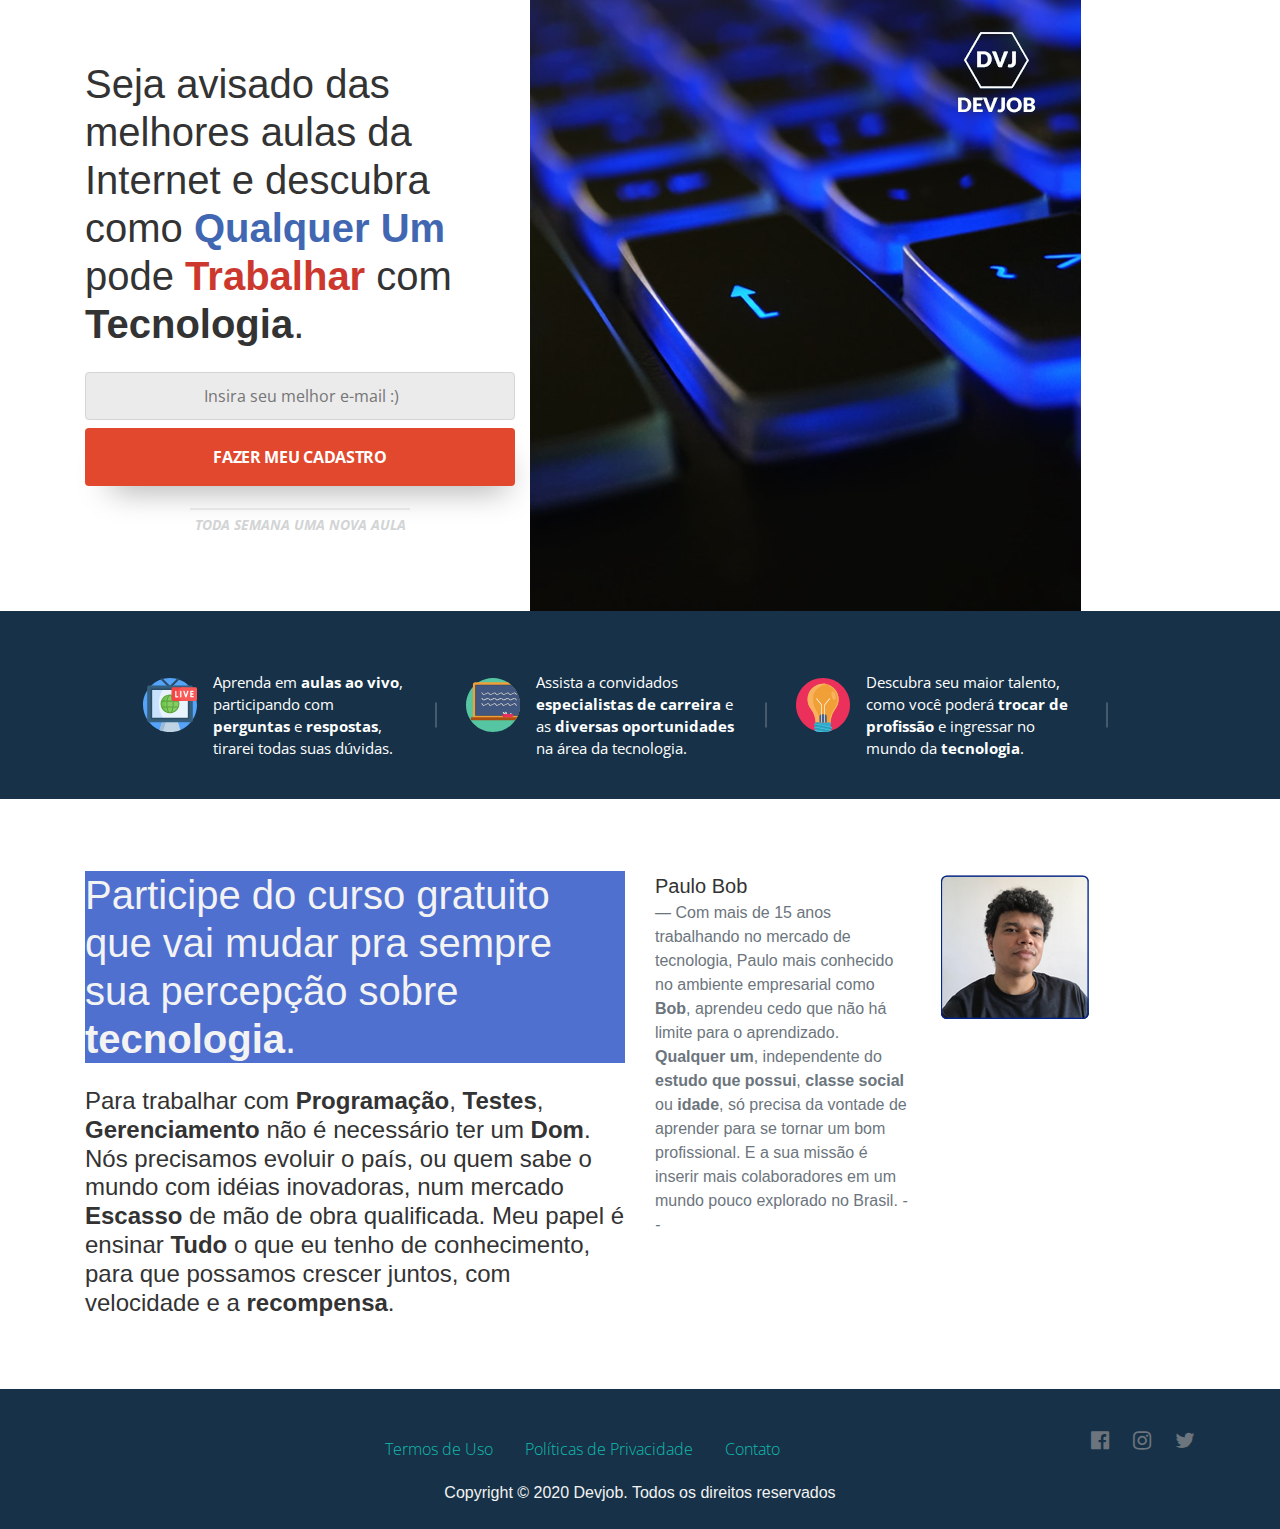
==== index.html @ fc8b6780 "Alterações Branch master" ====
<!DOCTYPE html>
<html>

<head>
  <meta charset="utf-8">
  <meta name="viewport" content="width=device-width, initial-scale=1">
  <link rel="stylesheet" href="https://cdnjs.cloudflare.com/ajax/libs/font-awesome/4.7.0/css/font-awesome.min.css" type="text/css">
  <!-- <link rel="stylesheet" href="estilos.css" type="text/css"> -->
  <link rel="stylesheet" href="theme.css" type="text/css">
  <link rel="stylesheet" href="https://fonts.googleapis.com/css?family=Open+Sans:400,600,600i,700,800">
</head>

<body>
  <style type="text/css">
    ._320 .mobile{ display: block!important;}
    ._320 .desktop{ display: none!important;}
    
    ._640 .mobile,._1000 .mobile{ display: none!important;}
    ._640 .desktop,._1000 .desktop{ display: block!important;}
    </style> 
  <div class="main" >
    <div class="container ">
      <div class="row">
        <section class="order-2 order-lg-1 p-0 video-subir"> 
         <img src="imagens/teclado.png" >
        </section>
        <section class="form">
          <div class=" col-lg-12 d-flex flex-column align-items-start justify-content-center order-1 order-lg-2">
            <!-- Begin Mailchimp Signup Form -->
            <div id="mc_embed_signup">
              <form action="https://devjobprogramacao.us3.list-manage.com/subscribe/post?u=0db02dc5b31d8d5521449d408&amp;id=d0504536d6" method="post" id="mc-embedded-subscribe-form" name="mc-embedded-subscribe-form" class="validate" target="_blank">
                <div id="mc_embed_signup_scroll">
                  <h1>Seja avisado das melhores aulas da Internet e descubra como <b>Qualquer Um</b> pode <b>Trabalhar</b> com <b>Tecnologia</b>.</h1>
                 <br>
                  <div style="width: 100%; left: -5000px;" aria-hidden="true"><input type="text" name="b_0db02dc5b31d8d5521449d408_d0504536d6" class="form-input " tabindex="-1" value="" placeholder="Insira seu melhor e-mail :)"  required></div>
                  <div id="mce-responses" class="clear">
                    <div class="response" id="mce-error-response" style="display:none"></div>
                    <div class="response" id="mce-success-response" style="display: none;"></div>
                  </div> <!-- real people should not fill this in and expect good things - do not remove this or risk form bot signups-->
                  <div class="clear ">
                    <input type="submit" value="FAZER MEU CADASTRO" name="subscribe" id="mc-embedded-subscribe" class="btn">                </h1>
                  </div>
                </div>
              </form>
              <h3 class="desktop">Toda Semana uma nova aula</h3>
            </div>
            <!--End mc_embed_signup-->
          </div>
        </section>
      </div>
    </div>
  </div>
      <section class="listaDireta">
        <h3 class="mobile">Toda Semana uma nova aula</h3>
        <ul>
          <li><img src="imagens/televisao.svg" >
            <p>Aprenda em <b>aulas ao vivo</b>, participando com <b>perguntas</b> e <b>respostas</b>, tirarei todas suas dúvidas.</p>
          </li>
          <li><img src="imagens/sala-de-aula.svg" >
            <p>Assista a convidados <b>especialistas de carreira</b> e as <b>diversas oportunidades</b> na área da tecnologia.</p>
          </li>
          <li><img src="imagens/ideia.svg" >
            <p>Descubra seu maior talento, como você poderá <b>trocar de profissão</b> e ingressar no mundo da <b>tecnologia</b>. </p>
          </li>
        </ul>
  </section>
  <div class="py-5">
    <div class="container">
      <div class="row">
        <div class="col-md-6">
          <h1 class="display-5 bg-secondary text-light">Participe do curso gratuito que vai mudar pra sempre sua percepção sobre <b>tecnologia</b>.</h1>
          <div class="row">
            <div class="col-md-12">
              <br><h4 class="display-8">Para trabalhar com <b>Programação</b>, <b>Testes</b>, <b>Gerenciamento</b> não é necessário ter um <b>Dom</b>. 
                Nós precisamos evoluir o país, ou quem sabe o mundo com idéias inovadoras, num mercado <b>Escasso</b> de mão de obra qualificada.
              Meu papel é ensinar <b>Tudo</b> o que eu tenho de conhecimento, para que possamos crescer juntos, com velocidade e a <b>recompensa</b>.</h4>
            </div>
          </div>
        </div>
        <div class="col-md-6">
          <div class="row">
            <div class="col-md-6">
              <div class="blockquote">
                <p class="mb-0"><b></p>Paulo Bob</p></b>
                <div class="blockquote-footer">Com mais de 15 anos trabalhando no mercado de tecnologia, Paulo 
                      mais conhecido no ambiente empresarial como <b>Bob</b>, aprendeu cedo que não há limite para o aprendizado.
                      <b>Qualquer um</b>, independente do <b>estudo que possui</b>, <b>classe social</b> ou <b>idade</b>, só precisa da vontade de aprender para
                      se tornar um bom profissional. E a sua missão é inserir mais colaboradores em um mundo pouco explorado no Brasil.
                      <cite title="Source Title">--</cite></div>
              </div>
            </div>
            <div class="col-md-6">
              <div class="blockquote">
                <img src="imagens/dev-job-bob-com-quadro-pequena.png">
              </div>
            </div>
          </div>
        </div>      
      </div>
    </div>
  </div>
  <div class="py-3 bg-primary">
    <div class="container">
      <div class="row">
        <div class="col-md-12 text-center d-md-flex align-items-center">
          <ul class="nav mx-md-auto d-flex justify-content-center">
            <li class="nav-item"> <a class="nav-link active" href="#">Termos de Uso</a> </li>
            <li class="nav-item"> <a class="nav-link" href="#">Políticas de Privacidade</a> </li>
            <li class="nav-item"> <a class="nav-link" href="#">Contato</a> </li>
          </ul>
          <div class="row">
            <div class="col-md-12 d-flex align-items-center justify-content-md-between justify-content-center my-2"> <a href="#">
                <i class="d-block fa fa-facebook-official text-muted fa-lg mx-2"></i>
              </a> <a href="#">
                <i class="d-block fa fa-instagram text-muted fa-lg mx-2"></i>
              </a> <a href="#">
                <i class="d-block fa fa-twitter text-muted fa-lg ml-2"></i>
              </a> </div>
          </div>
        </div>
      </div>
      <div class="row">
        <div class="col-md-12 text-center">
          <p class="mt-2 mb-0 text-light">Copyright © 2020 Devjob. Todos os direitos reservados</p>
        </div>
      </div>
    </div>
  </div>
  <script src="https://code.jquery.com/jquery-3.3.1.slim.min.js" integrity="sha384-q8i/X+965DzO0rT7abK41JStQIAqVgRVzpbzo5smXKp4YfRvH+8abtTE1Pi6jizo" crossorigin="anonymous"></script>
  <script src="https://cdnjs.cloudflare.com/ajax/libs/popper.js/1.14.3/umd/popper.min.js" integrity="sha384-ZMP7rVo3mIykV+2+9J3UJ46jBk0WLaUAdn689aCwoqbBJiSnjAK/l8WvCWPIPm49" crossorigin="anonymous"></script>
  <script src="https://stackpath.bootstrapcdn.com/bootstrap/4.3.1/js/bootstrap.min.js" integrity="sha384-JjSmVgyd0p3pXB1rRibZUAYoIIy6OrQ6VrjIEaFf/nJGzIxFDsf4x0xIM+B07jRM" crossorigin="anonymous"></script>
  <script type='text/javascript' src="config.js?5f138b4b77251"></script>
</body>

</html>
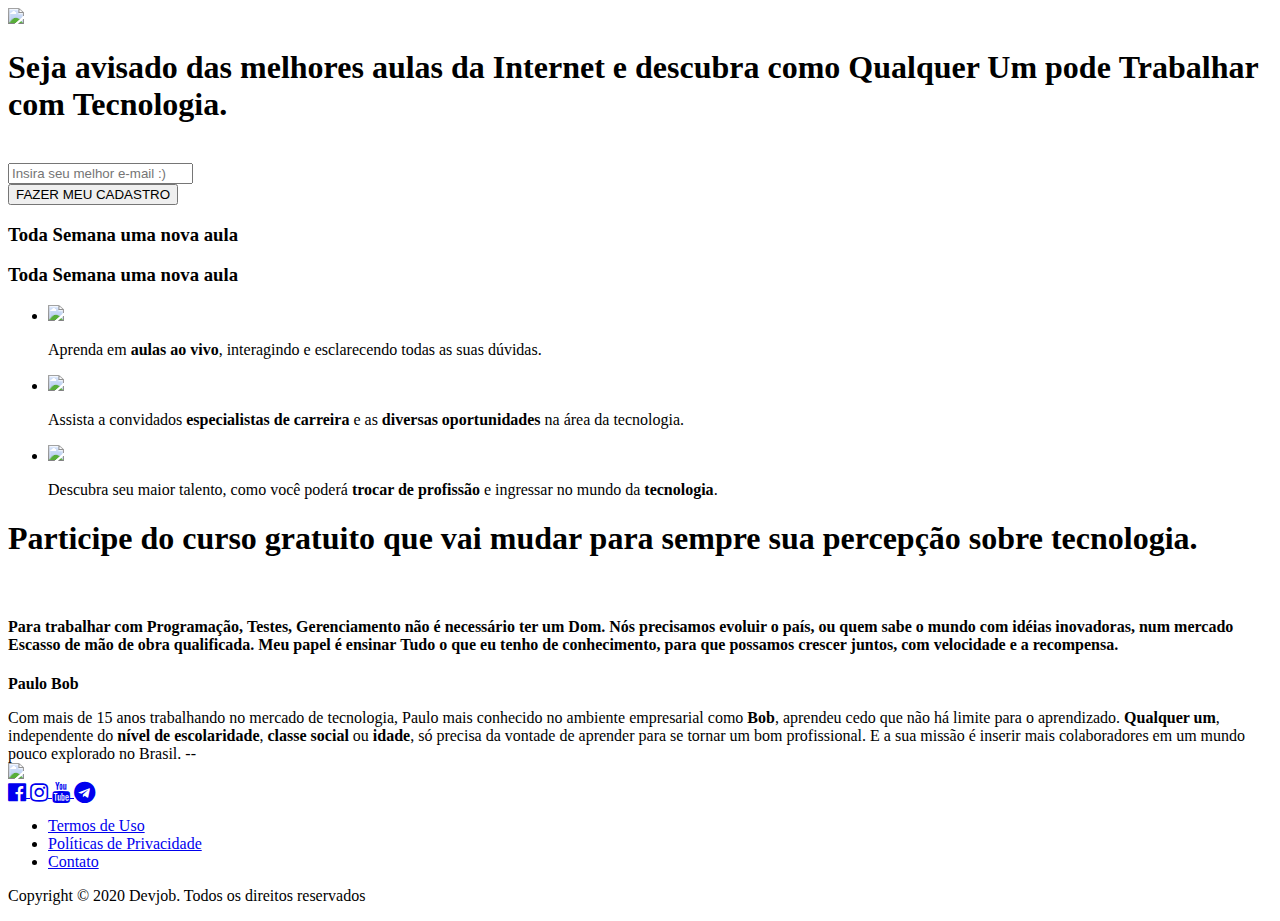
==== commit 0ba12ab5: "Adição de Imagem e meta no site." ====
--- a/index.html
+++ b/index.html
@@ -2,8 +2,40 @@
 <html>
 
 <head>
-  <meta charset="utf-8">
-  <meta name="viewport" content="width=device-width, initial-scale=1">
+	<meta charset="utf-8" />
+    
+    <title>Aulas de tecnologia e programação com Paulo Bob</title>
+    
+    <meta name="viewport" content="width=device-width, initial-scale=1.0"> 
+	
+    <meta name="classification" content="Aulas sobre tecnologia e programação com Paulo Bob" />
+    <meta name="Description" content="Aulas de tecnologia, descubra como se tornar um programador, aprenda como trabalham os melhores profissionais de tecnologia. Se cadastre para ser avisado sobre as próximas aulas." />
+    <meta name="Keywords" content="Devjob, Paulo Bob" />
+    <meta name="robots" content="index, follow">
+    <meta name="GOOGLEBOT" content="index, follow, all" />
+    <meta name="author" content="Paulo Bob" />
+    <meta name="webmaster" content="Paulo Bob" />
+    <meta name="doc-class" content="Completed" />
+    <meta name="doc-rights" content="Public" />
+    <base href="https://www.devjobprogramacao.com.br/" />
+	<link rel="icon" type="image/png" href="favicon.png" /> 
+    
+	<link rel='dns-prefetch' href='//fonts.googleapis.com' />
+	<link rel="dns-prefetch" href="//www.googletagmanager.com">
+	
+  <meta property="og:locale" content="pt_br" />
+	<meta property="og:title" content="Aulas sobre tecnologia e programação com Paulo Bob" />
+	<meta property="og:url" content="" />
+	<meta property="og:image" content="https://www.devjobprogramacao.com.br/imagens/facebook.png"/> 
+	<meta property="og:image:type" content="image/jpeg"/>
+	<meta property="og:image:width" content="1200">
+	<meta property="og:image:height" content="700">
+	<meta property="og:description" content="Aulas de tecnologia, descubra como se tornar um programador, aprenda como trabalham os melhores profissionais de tecnologia. Se cadastre para ser avisado sobre as próximas aulas."/>
+	<meta property="og:type" content="website"/>
+	<meta property="og:site_name" content="Aulas sobre tecnologia e programação com Paulo Bob"/>
+	
+
+ 
   <link rel="stylesheet" href="https://cdnjs.cloudflare.com/ajax/libs/font-awesome/4.7.0/css/font-awesome.min.css" type="text/css">
   <!-- <link rel="stylesheet" href="estilos.css" type="text/css"> -->
   <link rel="stylesheet" href="theme.css" type="text/css">
@@ -54,7 +86,7 @@
         <h3 class="mobile">Toda Semana uma nova aula</h3>
         <ul>
           <li><img src="imagens/televisao.svg" >
-            <p>Aprenda em <b>aulas ao vivo</b>, participando com <b>perguntas</b> e <b>respostas</b>, tirarei todas suas dúvidas.</p>
+            <p>Aprenda em <b>aulas ao vivo</b>, interagindo e esclarecendo todas as suas dúvidas.</p>
           </li>
           <li><img src="imagens/sala-de-aula.svg" >
             <p>Assista a convidados <b>especialistas de carreira</b> e as <b>diversas oportunidades</b> na área da tecnologia.</p>
@@ -68,7 +100,7 @@
     <div class="container">
       <div class="row">
         <div class="col-md-6">
-          <h1 class="display-5 bg-secondary text-light">Participe do curso gratuito que vai mudar pra sempre sua percepção sobre <b>tecnologia</b>.</h1>
+          <h1 class="display-5 bg-secondary text-light">Participe do curso gratuito que vai mudar para sempre sua percepção sobre <b>tecnologia</b>.</h1>
           <div class="row">
             <div class="col-md-12">
               <br><h4 class="display-8">Para trabalhar com <b>Programação</b>, <b>Testes</b>, <b>Gerenciamento</b> não é necessário ter um <b>Dom</b>. 
@@ -84,14 +116,23 @@
                 <p class="mb-0"><b></p>Paulo Bob</p></b>
                 <div class="blockquote-footer">Com mais de 15 anos trabalhando no mercado de tecnologia, Paulo 
                       mais conhecido no ambiente empresarial como <b>Bob</b>, aprendeu cedo que não há limite para o aprendizado.
-                      <b>Qualquer um</b>, independente do <b>estudo que possui</b>, <b>classe social</b> ou <b>idade</b>, só precisa da vontade de aprender para
+                      <b>Qualquer um</b>, independente do <b>nível de escolaridade</b>, <b>classe social</b> ou <b>idade</b>, só precisa da vontade de aprender para
                       se tornar um bom profissional. E a sua missão é inserir mais colaboradores em um mundo pouco explorado no Brasil.
                       <cite title="Source Title">--</cite></div>
               </div>
             </div>
             <div class="col-md-6">
               <div class="blockquote">
-                <img src="imagens/dev-job-bob-com-quadro-pequena.png">
+                <img src="imagens/dev-job-bob-com-quadro-pequena.png" class="foto-professor">
+                <div class="col-md-8 d-flex align-items-left justify-content-md-between justify-content-left my-1"> <a href="https://www.facebook.com/devjobtecnologia">
+                  <i class="d-block fa fa-facebook-official fa-lg mx-1"></i>
+                </a> <a href="https://www.instagram.com/paulobobsilva">
+                  <i class="d-block fa fa-instagram  fa-lg mx-1"></i>
+                </a> <a href="https://www.youtube.com/channel/UCNZasK0_Gk78bGyKkucAZtQ">
+                  <i class="d-block fa fa-youtube  fa-lg ml-1"></i>
+                </a><a href="https://t.me/joinchat/AAAAAE0fQhTV3xylYLE2xA">
+                  <i class="d-block fa fa-telegram fa-lg ml-1"></i>
+                </a> </div>
               </div>
             </div>
           </div>
@@ -109,13 +150,7 @@
             <li class="nav-item"> <a class="nav-link" href="#">Contato</a> </li>
           </ul>
           <div class="row">
-            <div class="col-md-12 d-flex align-items-center justify-content-md-between justify-content-center my-2"> <a href="#">
-                <i class="d-block fa fa-facebook-official text-muted fa-lg mx-2"></i>
-              </a> <a href="#">
-                <i class="d-block fa fa-instagram text-muted fa-lg mx-2"></i>
-              </a> <a href="#">
-                <i class="d-block fa fa-twitter text-muted fa-lg ml-2"></i>
-              </a> </div>
+       
           </div>
         </div>
       </div>
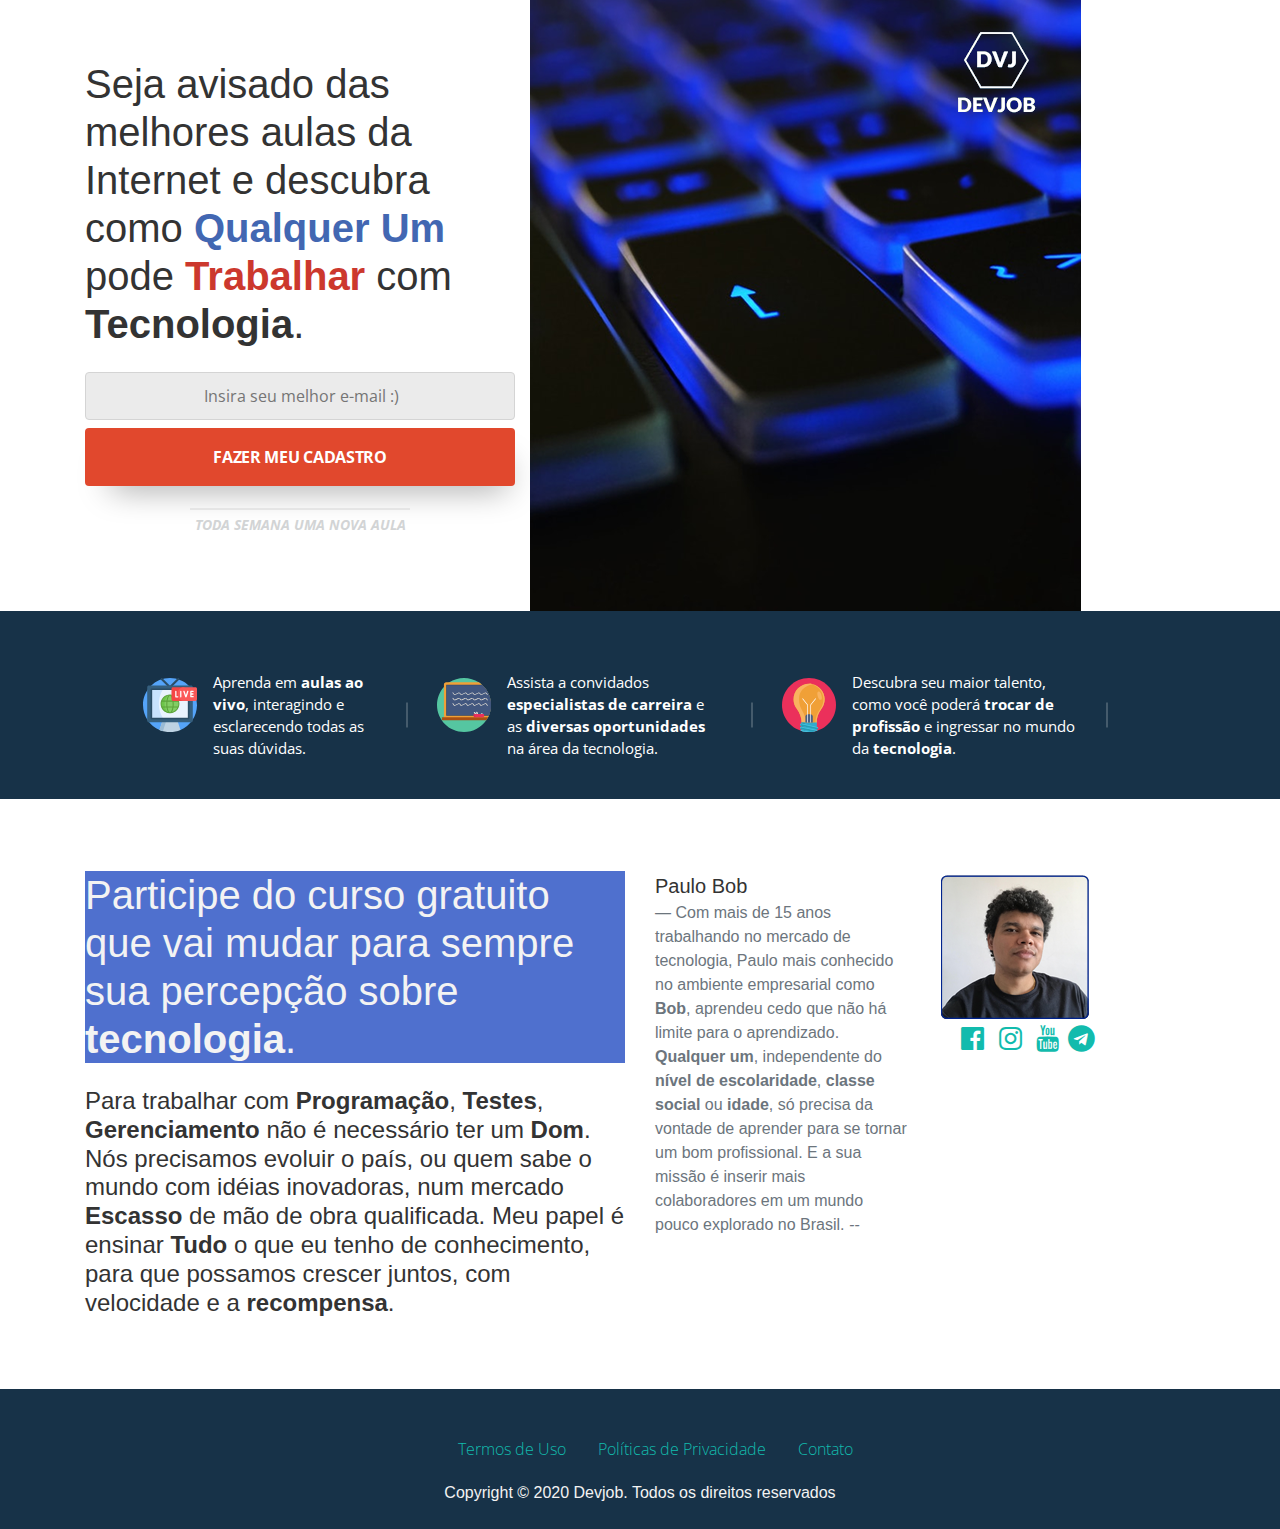
==== commit 5b020326: "Página de Obrigado" ====
--- a/index.html
+++ b/index.html
@@ -17,7 +17,7 @@
     <meta name="webmaster" content="Paulo Bob" />
     <meta name="doc-class" content="Completed" />
     <meta name="doc-rights" content="Public" />
-    <base href="https://www.devjobprogramacao.com.br/" />
+    <base href="/" />
 	<link rel="icon" type="image/png" href="favicon.png" /> 
     
 	<link rel='dns-prefetch' href='//fonts.googleapis.com' />
@@ -26,7 +26,7 @@
   <meta property="og:locale" content="pt_br" />
 	<meta property="og:title" content="Aulas sobre tecnologia e programação com Paulo Bob" />
 	<meta property="og:url" content="" />
-	<meta property="og:image" content="https://www.devjobprogramacao.com.br/imagens/facebook.png"/> 
+	<meta property="og:image" content="https://www.devjobprogramacao.com.br/imagens/image-facebook.png"/> 
 	<meta property="og:image:type" content="image/jpeg"/>
 	<meta property="og:image:width" content="1200">
 	<meta property="og:image:height" content="700">
@@ -60,7 +60,7 @@
           <div class=" col-lg-12 d-flex flex-column align-items-start justify-content-center order-1 order-lg-2">
             <!-- Begin Mailchimp Signup Form -->
             <div id="mc_embed_signup">
-              <form action="https://devjobprogramacao.us3.list-manage.com/subscribe/post?u=0db02dc5b31d8d5521449d408&amp;id=d0504536d6" method="post" id="mc-embedded-subscribe-form" name="mc-embedded-subscribe-form" class="validate" target="_blank">
+              <form action="https://devjobprogramacao.us3.list-manage.com/subscribe/post?u=0db02dc5b31d8d5521449d408&amp;id=d0504536d6" method="post" id="mc-embedded-subscribe-form" name="mc-embedded-subscribe-form" class="validate">
                 <div id="mc_embed_signup_scroll">
                   <h1>Seja avisado das melhores aulas da Internet e descubra como <b>Qualquer Um</b> pode <b>Trabalhar</b> com <b>Tecnologia</b>.</h1>
                  <br>
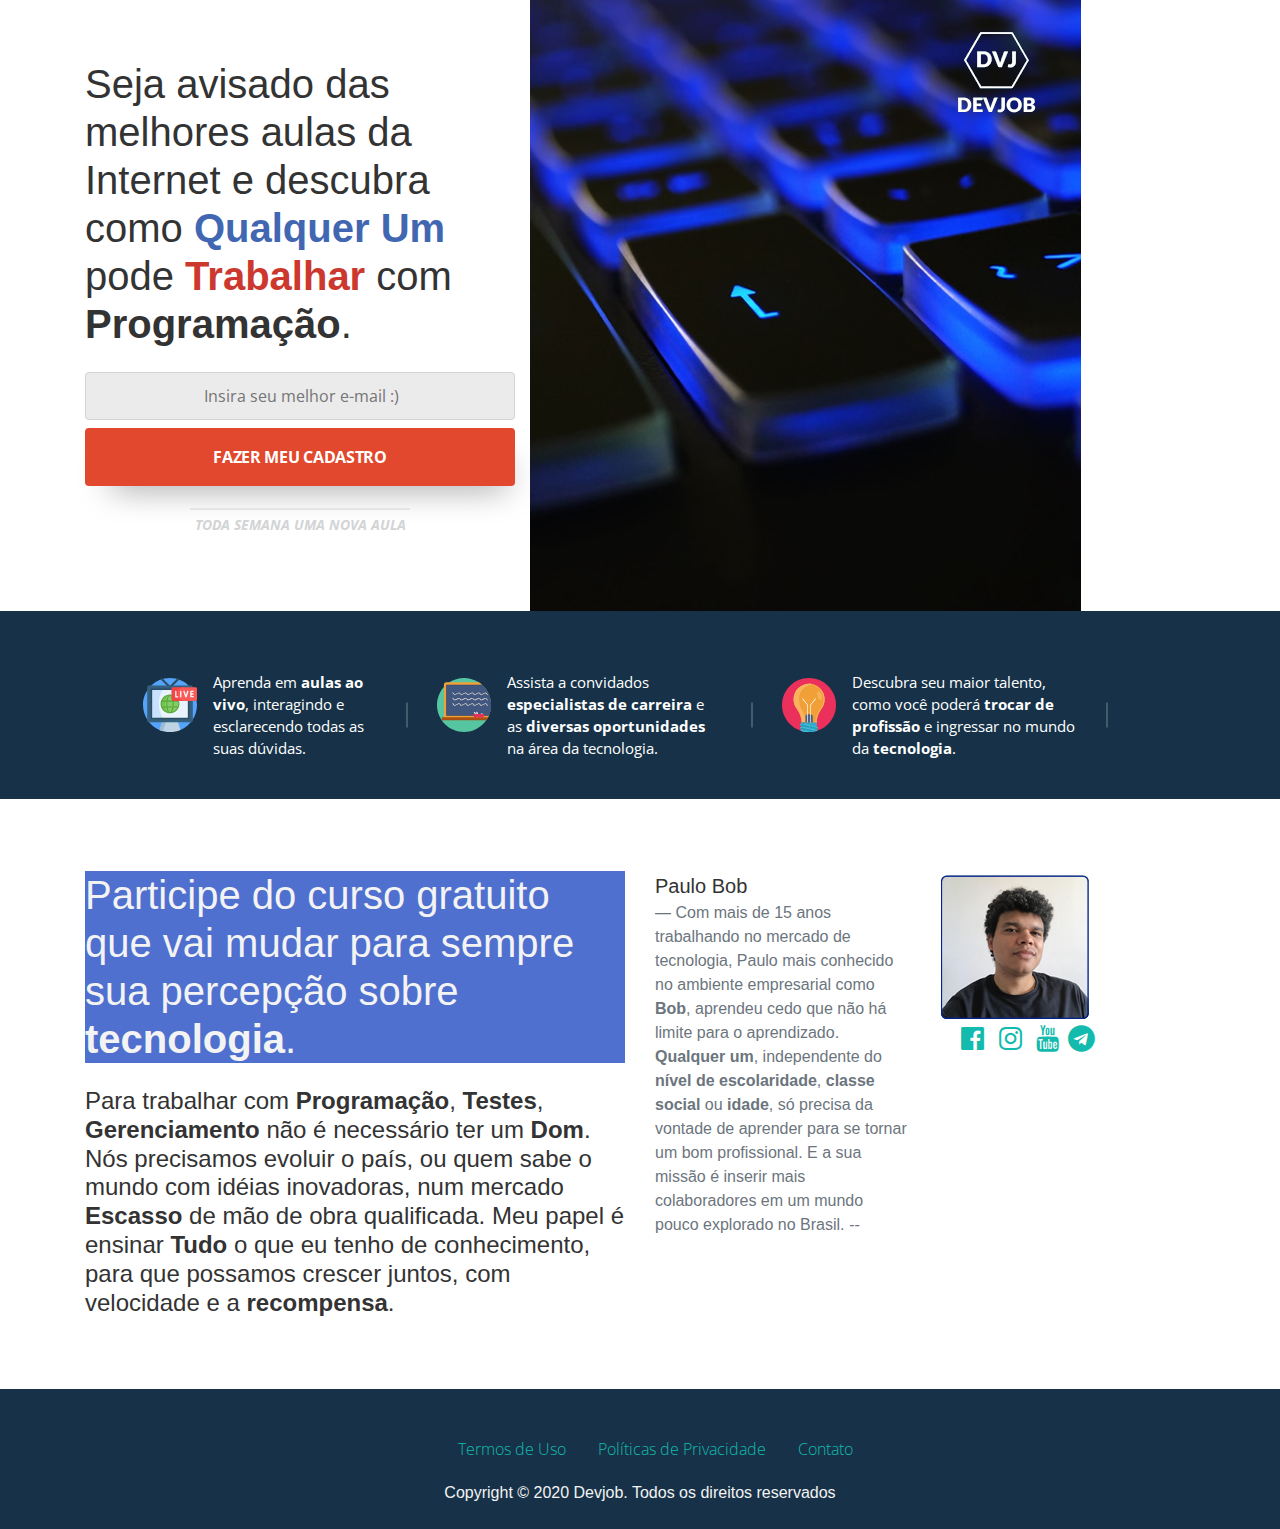
==== commit 90fc84d9: "Alteração de Texto inicial" ====
--- a/index.html
+++ b/index.html
@@ -2,6 +2,7 @@
 <html>
 
 <head>
+  
 	<meta charset="utf-8" />
     
     <title>Aulas de tecnologia e programação com Paulo Bob</title>
@@ -19,7 +20,7 @@
     <meta name="doc-rights" content="Public" />
     <base href="/" />
 	<link rel="icon" type="image/png" href="favicon.png" /> 
-    
+   
 	<link rel='dns-prefetch' href='//fonts.googleapis.com' />
 	<link rel="dns-prefetch" href="//www.googletagmanager.com">
 	
@@ -40,6 +41,33 @@
   <!-- <link rel="stylesheet" href="estilos.css" type="text/css"> -->
   <link rel="stylesheet" href="theme.css" type="text/css">
   <link rel="stylesheet" href="https://fonts.googleapis.com/css?family=Open+Sans:400,600,600i,700,800">
+   <!-- Global site tag (gtag.js) - Google Analytics -->
+<script async src="https://www.googletagmanager.com/gtag/js?id=UA-2449561-58"></script>
+<script>
+  window.dataLayer = window.dataLayer || [];
+  function gtag(){dataLayer.push(arguments);}
+  gtag('js', new Date());
+
+  gtag('config', 'UA-2449561-58');
+  gtag('config', 'AW-1067670542');
+</script>
+  <!-- Facebook Pixel Code -->
+<script>
+  !function(f,b,e,v,n,t,s)
+  {if(f.fbq)return;n=f.fbq=function(){n.callMethod?
+  n.callMethod.apply(n,arguments):n.queue.push(arguments)};
+  if(!f._fbq)f._fbq=n;n.push=n;n.loaded=!0;n.version='2.0';
+  n.queue=[];t=b.createElement(e);t.async=!0;
+  t.src=v;s=b.getElementsByTagName(e)[0];
+  s.parentNode.insertBefore(t,s)}(window, document,'script',
+  'https://connect.facebook.net/en_US/fbevents.js');
+  fbq('init', '288325222601101');
+  fbq('track', 'PageView');
+</script>
+<noscript><img height="1" width="1" style="display:none"
+  src="https://www.facebook.com/tr?id=288325222601101&ev=PageView&noscript=1"
+/></noscript>
+<!-- End Facebook Pixel Code -->
 </head>
 
 <body>
@@ -60,15 +88,16 @@
           <div class=" col-lg-12 d-flex flex-column align-items-start justify-content-center order-1 order-lg-2">
             <!-- Begin Mailchimp Signup Form -->
             <div id="mc_embed_signup">
-              <form action="https://devjobprogramacao.us3.list-manage.com/subscribe/post?u=0db02dc5b31d8d5521449d408&amp;id=d0504536d6" method="post" id="mc-embedded-subscribe-form" name="mc-embedded-subscribe-form" class="validate">
+              <form action="https://devjobprogramacao.us3.list-manage.com/subscribe/post?u=0db02dc5b31d8d5521449d408&amp;id=d0504536d6" method="post" id="mc-embedded-subscribe-form" name="mc-embedded-subscribe-form">
                 <div id="mc_embed_signup_scroll">
-                  <h1>Seja avisado das melhores aulas da Internet e descubra como <b>Qualquer Um</b> pode <b>Trabalhar</b> com <b>Tecnologia</b>.</h1>
+                  <h1>Seja avisado das melhores aulas da Internet e descubra como <b>Qualquer Um</b> pode <b>Trabalhar</b> com <b>Programação</b>.</h1>
                  <br>
-                  <div style="width: 100%; left: -5000px;" aria-hidden="true"><input type="text" name="b_0db02dc5b31d8d5521449d408_d0504536d6" class="form-input " tabindex="-1" value="" placeholder="Insira seu melhor e-mail :)"  required></div>
+                  <div style="width: 100%; left: -5000px;" aria-hidden="true"><input type="text" name="EMAIL" id="mce-EMAIL" class="form-input " tabindex="-1" value="" placeholder="Insira seu melhor e-mail :)"  required></div>
                   <div id="mce-responses" class="clear">
                     <div class="response" id="mce-error-response" style="display:none"></div>
                     <div class="response" id="mce-success-response" style="display: none;"></div>
                   </div> <!-- real people should not fill this in and expect good things - do not remove this or risk form bot signups-->
+                  <div style="position: absolute; left: -5000px;" aria-hidden="true"><input type="text" name="b_0db02dc5b31d8d5521449d408_d0504536d6" tabindex="-1" value=""></div>
                   <div class="clear ">
                     <input type="submit" value="FAZER MEU CADASTRO" name="subscribe" id="mc-embedded-subscribe" class="btn">                </h1>
                   </div>
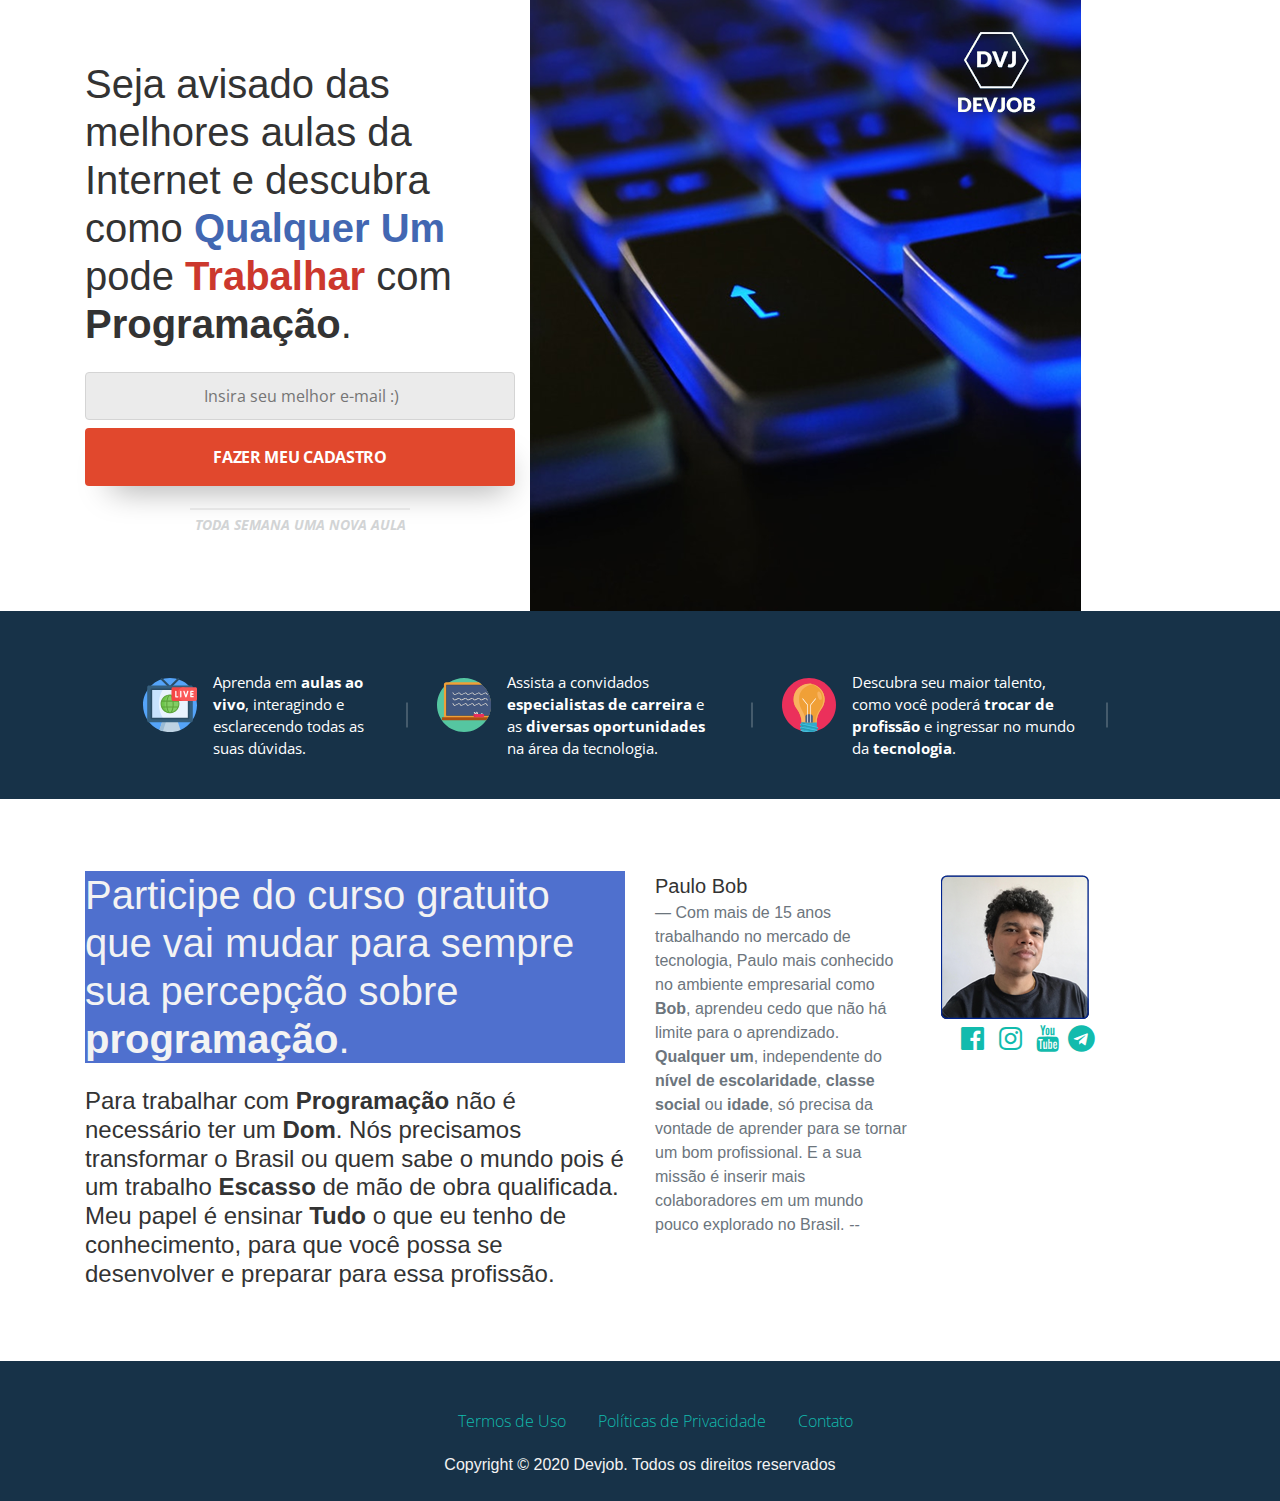
==== commit cd92dbb7: "Refeito o copy da página de captura!" ====
--- a/index.html
+++ b/index.html
@@ -129,12 +129,12 @@
     <div class="container">
       <div class="row">
         <div class="col-md-6">
-          <h1 class="display-5 bg-secondary text-light">Participe do curso gratuito que vai mudar para sempre sua percepção sobre <b>tecnologia</b>.</h1>
+          <h1 class="display-5 bg-secondary text-light">Participe do curso gratuito que vai mudar para sempre sua percepção sobre <b>programação</b>.</h1>
           <div class="row">
             <div class="col-md-12">
-              <br><h4 class="display-8">Para trabalhar com <b>Programação</b>, <b>Testes</b>, <b>Gerenciamento</b> não é necessário ter um <b>Dom</b>. 
-                Nós precisamos evoluir o país, ou quem sabe o mundo com idéias inovadoras, num mercado <b>Escasso</b> de mão de obra qualificada.
-              Meu papel é ensinar <b>Tudo</b> o que eu tenho de conhecimento, para que possamos crescer juntos, com velocidade e a <b>recompensa</b>.</h4>
+              <br><h4 class="display-8">Para trabalhar com <b>Programação</b> não é necessário ter um <b>Dom</b>. 
+                Nós precisamos transformar o Brasil ou quem sabe o mundo pois é um trabalho <b>Escasso</b> de mão de obra qualificada.
+              Meu papel é ensinar <b>Tudo</b> o que eu tenho de conhecimento, para que você possa se desenvolver e preparar para essa profissão.</h4>
             </div>
           </div>
         </div>
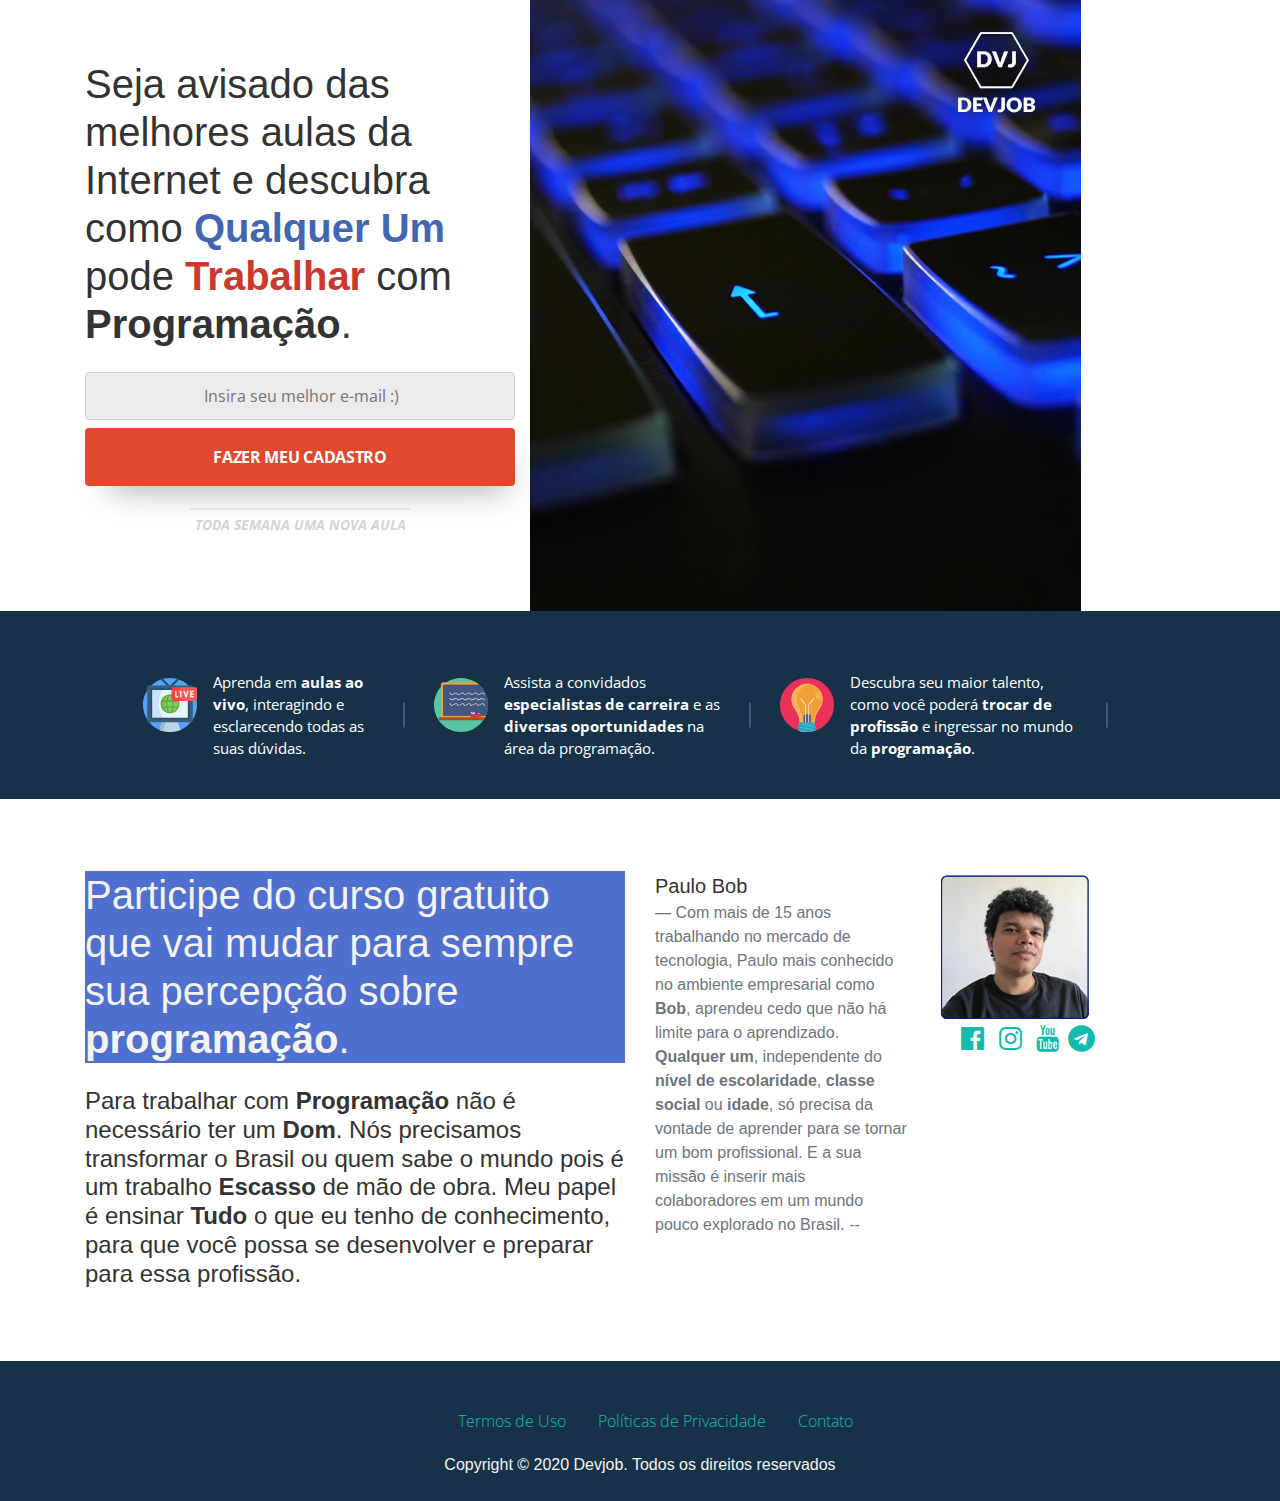
==== commit ab9f4374: "retirei www do arquivo" ====
--- a/index.html
+++ b/index.html
@@ -5,12 +5,12 @@
   
 	<meta charset="utf-8" />
     
-    <title>Aulas de tecnologia e programação com Paulo Bob</title>
+    <title>Aulas de programação e tecnologia com Paulo Bob</title>
     
     <meta name="viewport" content="width=device-width, initial-scale=1.0"> 
 	
-    <meta name="classification" content="Aulas sobre tecnologia e programação com Paulo Bob" />
-    <meta name="Description" content="Aulas de tecnologia, descubra como se tornar um programador, aprenda como trabalham os melhores profissionais de tecnologia. Se cadastre para ser avisado sobre as próximas aulas." />
+    <meta name="classification" content="Aulas sobre programação e tecnologia com Paulo Bob" />
+    <meta name="Description" content="Aulas de programação, descubra como se tornar um programador, aprenda como trabalham os melhores profissionais de tecnologia. Se cadastre para ser avisado sobre as próximas aulas." />
     <meta name="Keywords" content="Devjob, Paulo Bob" />
     <meta name="robots" content="index, follow">
     <meta name="GOOGLEBOT" content="index, follow, all" />
@@ -25,15 +25,15 @@
 	<link rel="dns-prefetch" href="//www.googletagmanager.com">
 	
   <meta property="og:locale" content="pt_br" />
-	<meta property="og:title" content="Aulas sobre tecnologia e programação com Paulo Bob" />
+	<meta property="og:title" content="Aulas sobre programação e tecnologia com Paulo Bob" />
 	<meta property="og:url" content="" />
-	<meta property="og:image" content="https://www.devjobprogramacao.com.br/imagens/image-facebook.png"/> 
+	<meta property="og:image" content="https://devjobprogramacao.com.br/imagens/image-facebook.png"/> 
 	<meta property="og:image:type" content="image/jpeg"/>
 	<meta property="og:image:width" content="1200">
 	<meta property="og:image:height" content="700">
-	<meta property="og:description" content="Aulas de tecnologia, descubra como se tornar um programador, aprenda como trabalham os melhores profissionais de tecnologia. Se cadastre para ser avisado sobre as próximas aulas."/>
+	<meta property="og:description" content="Aulas de programação, descubra como se tornar um programador, aprenda como trabalham os melhores profissionais de tecnologia. Se cadastre para ser avisado sobre as próximas aulas."/>
 	<meta property="og:type" content="website"/>
-	<meta property="og:site_name" content="Aulas sobre tecnologia e programação com Paulo Bob"/>
+	<meta property="og:site_name" content="Aulas sobre programação e tecnologia com Paulo Bob"/>
 	
 
  
@@ -118,10 +118,10 @@
             <p>Aprenda em <b>aulas ao vivo</b>, interagindo e esclarecendo todas as suas dúvidas.</p>
           </li>
           <li><img src="imagens/sala-de-aula.svg" >
-            <p>Assista a convidados <b>especialistas de carreira</b> e as <b>diversas oportunidades</b> na área da tecnologia.</p>
+            <p>Assista a convidados <b>especialistas de carreira</b> e as <b>diversas oportunidades</b> na área da programação.</p>
           </li>
           <li><img src="imagens/ideia.svg" >
-            <p>Descubra seu maior talento, como você poderá <b>trocar de profissão</b> e ingressar no mundo da <b>tecnologia</b>. </p>
+            <p>Descubra seu maior talento, como você poderá <b>trocar de profissão</b> e ingressar no mundo da <b>programação</b>. </p>
           </li>
         </ul>
   </section>
@@ -133,7 +133,7 @@
           <div class="row">
             <div class="col-md-12">
               <br><h4 class="display-8">Para trabalhar com <b>Programação</b> não é necessário ter um <b>Dom</b>. 
-                Nós precisamos transformar o Brasil ou quem sabe o mundo pois é um trabalho <b>Escasso</b> de mão de obra qualificada.
+                Nós precisamos transformar o Brasil ou quem sabe o mundo pois é um trabalho <b>Escasso</b> de mão de obra.
               Meu papel é ensinar <b>Tudo</b> o que eu tenho de conhecimento, para que você possa se desenvolver e preparar para essa profissão.</h4>
             </div>
           </div>
